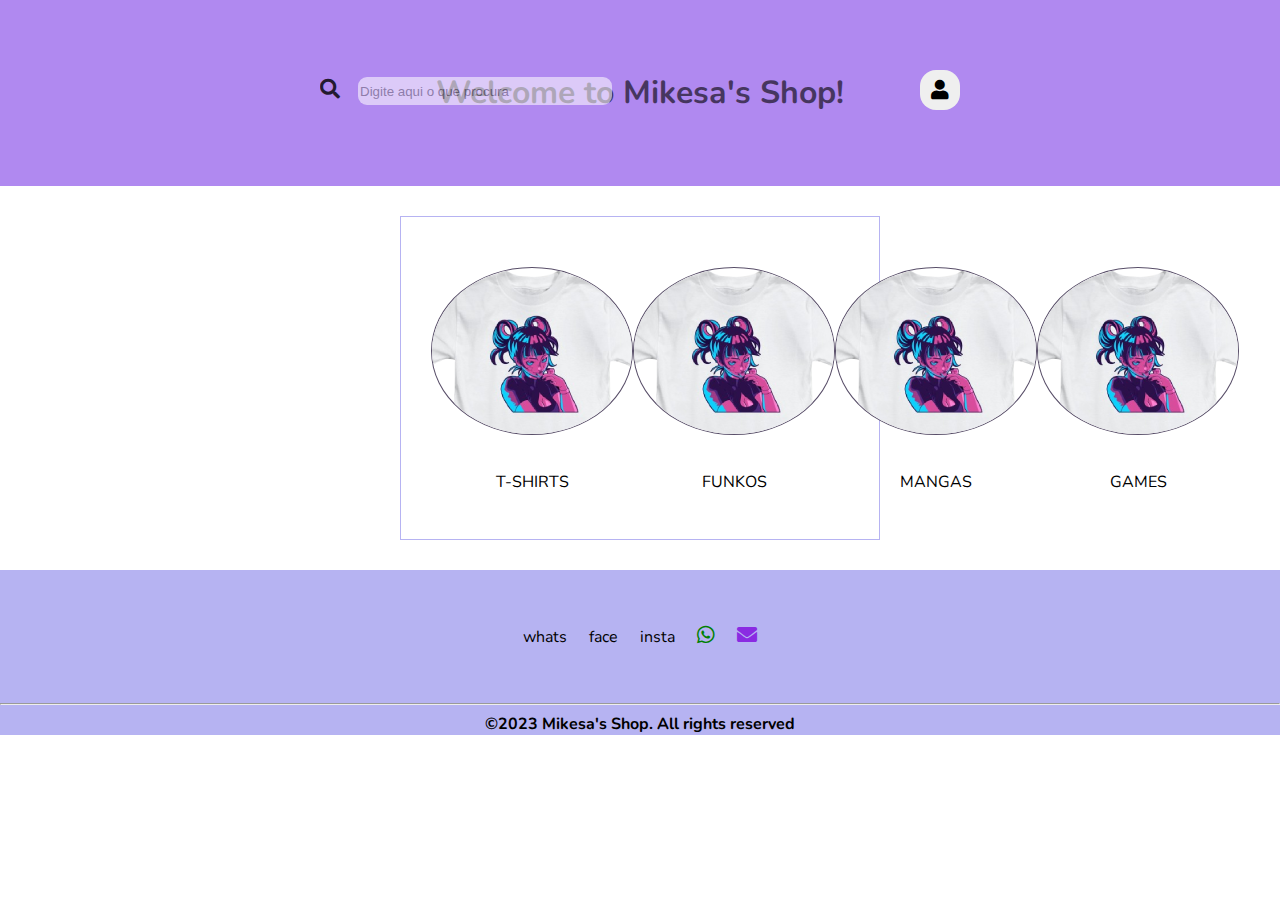
==== index.html @ 4768ae33 "pagina inicial" ====
<!DOCTYPE html>
<html lang="pt-BR">

<head>
    <meta charset="UTF-8">
    <meta name="viewport" content="width=device-width, initial-scale=1.0">
    <link rel="stylesheet" href="https://cdnjs.cloudflare.com/ajax/libs/font-awesome/5.15.4/css/all.min.css">
    <link href="https://fonts.googleapis.com/css2?family=Nunito" rel="stylesheet">
    <link rel="stylesheet" href="src/css/estilos.css">
    <title>Mikesa's Shop</title>
</head>

<body>
    <div class="header-top">
        <h1 class="titulo-loja">Welcome to Mikesa's Shop!</h1>
        <div id="btn-pesquisar">
            <i class="fas fa-search" style="font-size: 20px;"></i>
            <!-- <span class="campo-pesquisa">Digite aqui o que procura s2</span> -->
            <input type="text" id="campo-pesquisa" placeholder="Digite aqui o que procura">
        </div>
        <button id="btn-login"><i class="fas fa-user" style="font-size:20px"></button></i>
    </div>

    <div class="container-principal">
        <div class="container-cards">
            <div class="card">                
                <img src="src/images/t-shirt.png" class="thumbnail" alt="camisetas">
                <p class="titulo-produto">T-SHIRTS</p>
            </div>
            <div class="card">                
                <img src="src/images/t-shirt.png" class="thumbnail" alt="funkos">
                <p class="titulo-produto">FUNKOS</p>
            </div>
            <div class="card">                
                <img src="src/images/t-shirt.png" class="thumbnail" alt="mangas">
                <p class="titulo-produto">MANGAS</p>
            </div>
            <div class="card">                
                <img src="src/images/t-shirt.png" class="thumbnail" alt="games">
                <p class="titulo-produto">GAMES</p>
            </div>
        </div>
    </div>


    <footer id="footer">
        <div class="footer-info">
            <ul class="lista-info">
                <li class="info-redes">whats</li>
                <li class="info-redes">face</li>
                <li class="info-redes">insta</li>
                <li class="info-redes">
                    <a href="https://api.whatsapp.com/send?phone=5551998852381" target="_blank"
                        rel="noopener noreferrer">
                        <i class="fab fa-whatsapp" style="font-size: 20px; color: green;"></i>
                    </a>
                </li>
                <li class="info-redes">
                    <a href="mailto:moniquedbandas@gmail.com?cc=xxhereistandxx@hotmail.com">
                        <i class="fas fa-envelope" style="font-size: 20px; color: blueviolet"></i>
                    </a>
                </li>
            </ul>
        </div>
        <hr>
        <div class="footer-copyright">
            <b>&copy;2023 Mikesa's Shop. All rights reserved</b>
        </div>

    </footer>
</body>

</html>
---- src/css/estilos.css ----
body {
  background-color: rgb(255, 255, 255);
  font-family: "Nunito", sans-serif;
  margin: 0;
}

.header-top {
  background-color: #b089f0;
  padding: 50px;
  overflow: hidden;
}
#btn-pesquisar {
  position: absolute;
  left: 20rem;
  top: 77px;
  /* width: 300px; */
  /* height: 30px; */
  border: none;
  border-radius: 5px;
  opacity: 0.8;
}
#campo-pesquisa {
  opacity: 0.7;
  border-radius: 9px;
  border: none;
  height: 26px;
  width: 250px;
  margin-left: 14px;
}

#btn-login {
  position: absolute;
  right: 20rem;
  top: 70px;
  width: 40px;
  height: 40px;
  border: none;
  border-radius: 16px;
  cursor: pointer;
}

.titulo-loja {
  text-align: center;
  opacity: 0.6;
}

.container-principal {
  margin: 30px 400px; /*top, right, bottom, left*/
  padding: 30px;
  border: 1px solid;
  border-color: #b6b3f2;
}
.container-cards {
  display: flex;
  /* justify-content: center; */
  margin-top: 20px;
  justify-content: space-between;
}

.card {
  /* margin: 10px; */
  text-align: center;
  cursor: pointer;
}
.titulo-produto{
  margin-top: 30px;
}
img.thumbnail {
  /* display: block; */
  cursor: pointer;
  border: 0.1px solid;
  border-color: #594f69;
  border-radius: 50%;
}
.thumbnail:hover {
  transform: scale(1.4);
  border: 1px solid;
  border-color: #b089f0;
}
footer {
  background-color: #b6b3f2;
  overflow: hidden;
  text-align: center;
}

.footer-info {
  /* display: inline-block; */
  padding: 20px;
  margin: 10px 10px;
}

.lista-info {
  padding: 0;
}

.info-redes {
  display: inline-block;
  margin: 9px;
}
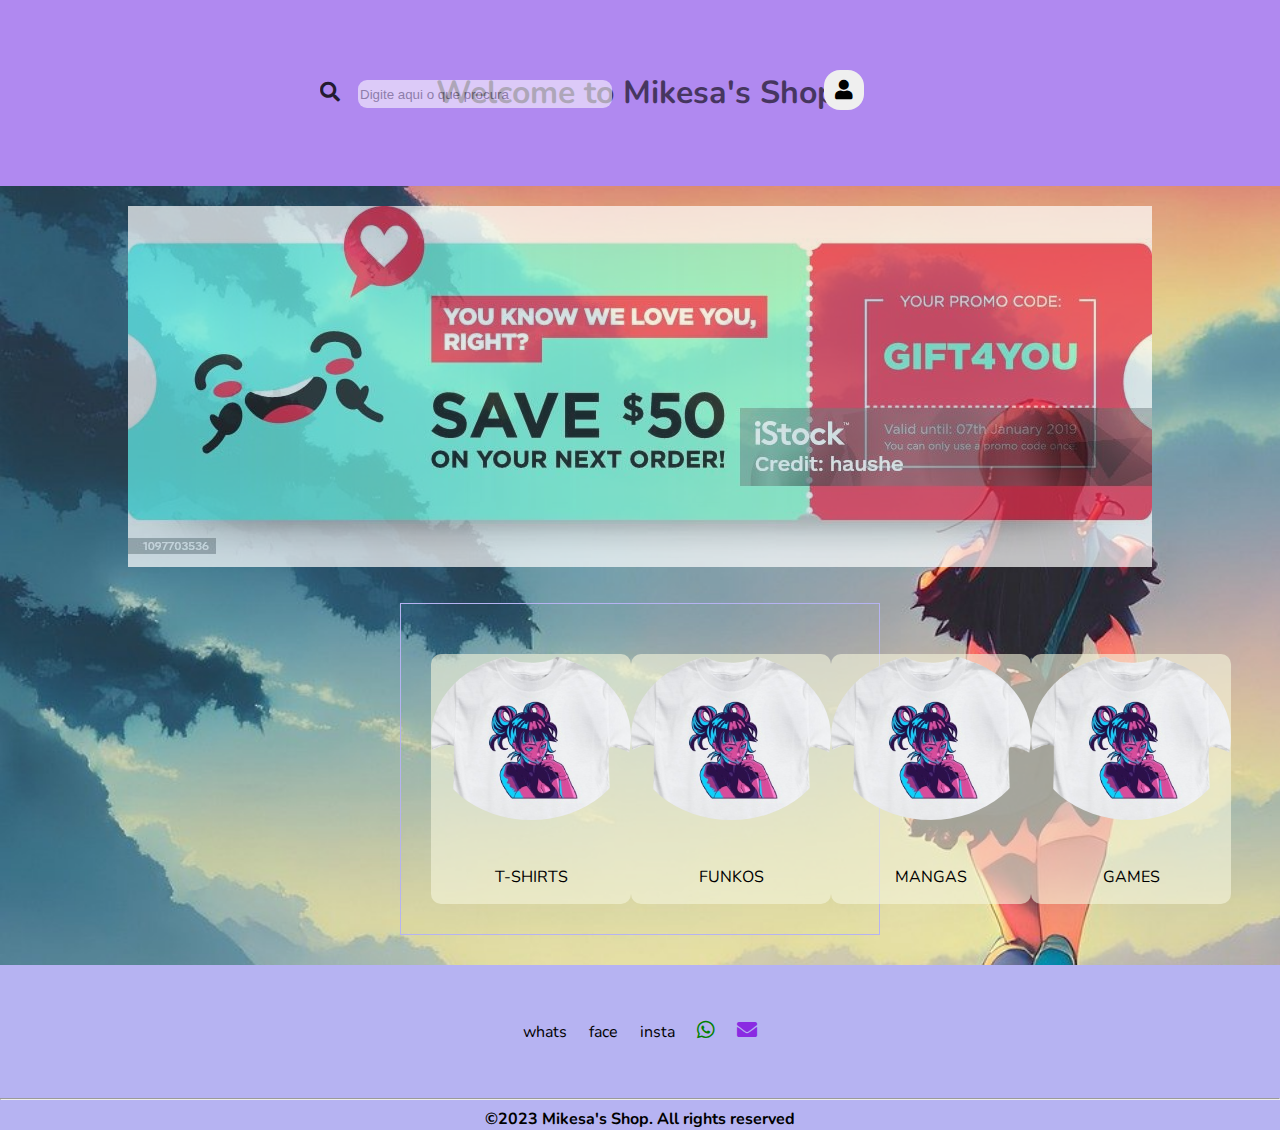
==== commit 79f848ed: "front page" ====
--- a/index.html
+++ b/index.html
@@ -20,24 +20,28 @@
         </div>
         <button id="btn-login"><i class="fas fa-user" style="font-size:20px"></button></i>
     </div>
-
-    <div class="container-principal">
-        <div class="container-cards">
-            <div class="card">                
-                <img src="src/images/t-shirt.png" class="thumbnail" alt="camisetas">
-                <p class="titulo-produto">T-SHIRTS</p>
-            </div>
-            <div class="card">                
-                <img src="src/images/t-shirt.png" class="thumbnail" alt="funkos">
-                <p class="titulo-produto">FUNKOS</p>
-            </div>
-            <div class="card">                
-                <img src="src/images/t-shirt.png" class="thumbnail" alt="mangas">
-                <p class="titulo-produto">MANGAS</p>
-            </div>
-            <div class="card">                
-                <img src="src/images/t-shirt.png" class="thumbnail" alt="games">
-                <p class="titulo-produto">GAMES</p>
+<div class="banner-adv">
+    <img src="src/images/bannerpromo.jpg" class="promo" alt="promocao">
+</div>
+    <div class="container-head">
+        <div class="container-principal">
+            <div class="container-cards">
+                <div class="card">
+                    <img src="src/images/t-shirt.png" class="thumbnail" alt="camisetas">
+                    <p class="titulo-produto">T-SHIRTS</p>
+                </div>
+                <div class="card">
+                    <img src="src/images/t-shirt.png" class="thumbnail" alt="funkos">
+                    <p class="titulo-produto">FUNKOS</p>
+                </div>
+                <div class="card">
+                    <img src="src/images/t-shirt.png" class="thumbnail" alt="mangas">
+                    <p class="titulo-produto">MANGAS</p>
+                </div>
+                <div class="card">
+                    <img src="src/images/t-shirt.png" class="thumbnail" alt="games">
+                    <p class="titulo-produto">GAMES</p>
+                </div>
             </div>
         </div>
     </div>
--- a/src/css/estilos.css
+++ b/src/css/estilos.css
@@ -2,6 +2,9 @@
   background-color: rgb(255, 255, 255);
   font-family: "Nunito", sans-serif;
   margin: 0;
+  background: url("../images/animebackground.jpg");
+  background-size: cover;
+  
 }
 
 .header-top {
@@ -12,7 +15,7 @@
 #btn-pesquisar {
   position: absolute;
   left: 20rem;
-  top: 77px;
+  top: 80px;
   /* width: 300px; */
   /* height: 30px; */
   border: none;
@@ -27,10 +30,9 @@
   width: 250px;
   margin-left: 14px;
 }
-
 #btn-login {
   position: absolute;
-  right: 20rem;
+  right: 26rem;
   top: 70px;
   width: 40px;
   height: 40px;
@@ -44,6 +46,16 @@
   opacity: 0.6;
 }
 
+.banner-adv{
+  text-align: center;
+  margin-top: 20px;
+}
+.promo{
+  opacity: 0.7;
+}
+.container-head{  
+  overflow: hidden;
+}
 .container-principal {
   margin: 30px 400px; /*top, right, bottom, left*/
   padding: 30px;
@@ -58,18 +70,20 @@
 }
 
 .card {
-  /* margin: 10px; */
+  /* margin: 0px; */
+  border: 1px solid;
+  border: none;
+  border-radius: 10px;
+  background-color: rgba(245, 245, 220, 0.603);
   text-align: center;
   cursor: pointer;
 }
 .titulo-produto{
-  margin-top: 30px;
+  margin-top: 40px;
 }
 img.thumbnail {
   /* display: block; */
   cursor: pointer;
-  border: 0.1px solid;
-  border-color: #594f69;
   border-radius: 50%;
 }
 .thumbnail:hover {
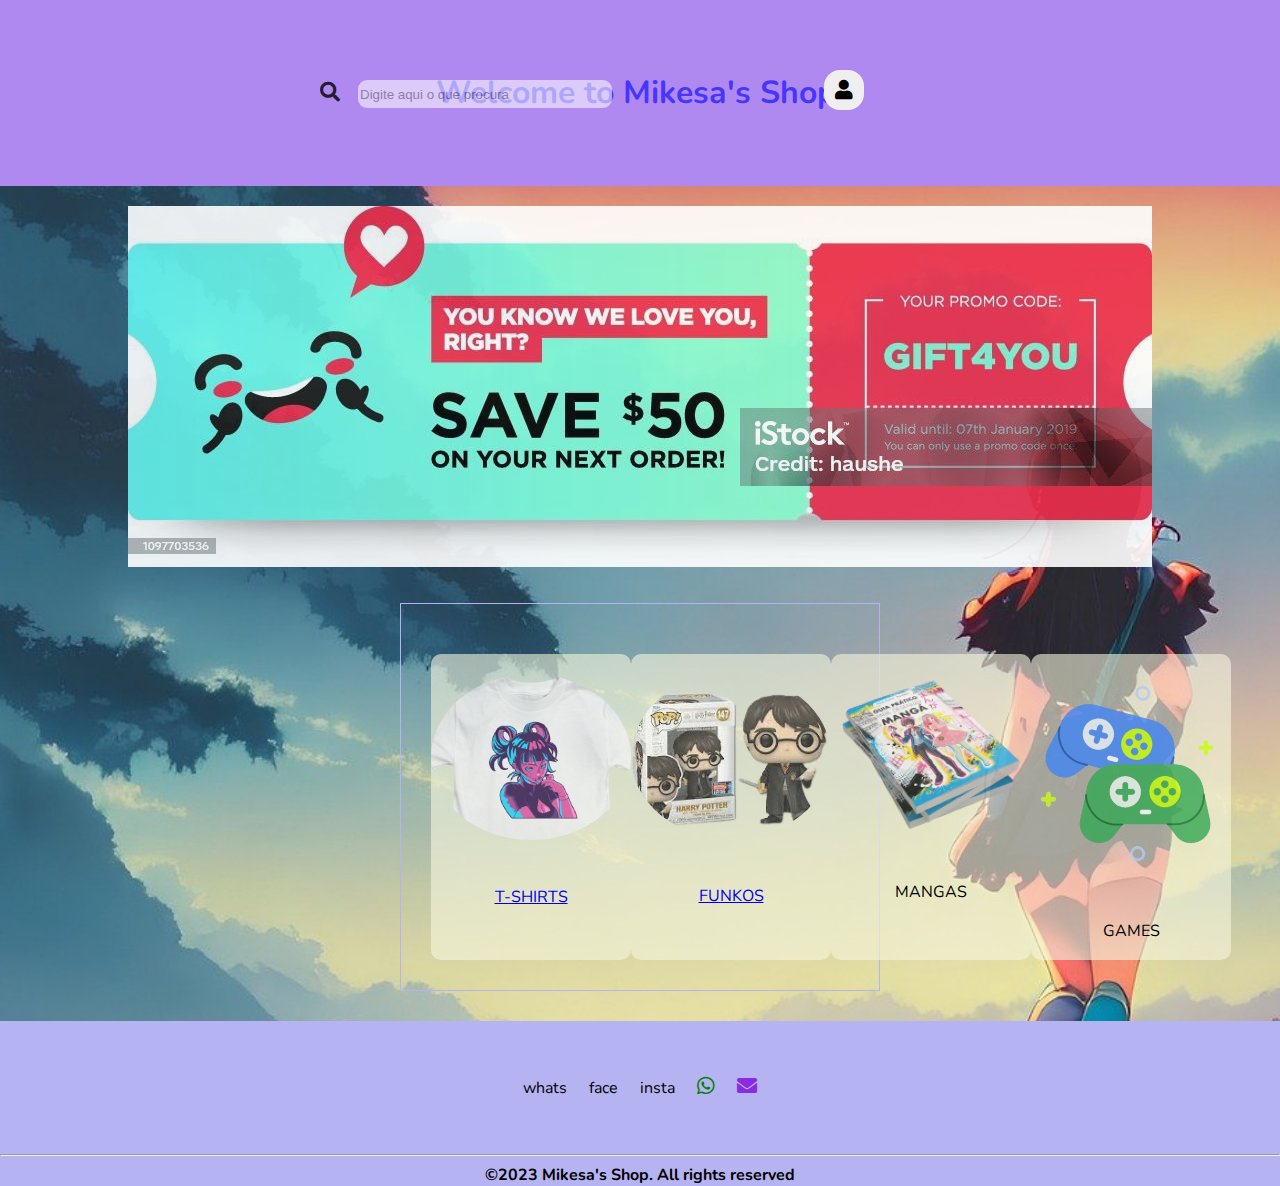
==== commit a907c100: "paginas de produtos" ====
--- a/index.html
+++ b/index.html
@@ -20,26 +20,30 @@
         </div>
         <button id="btn-login"><i class="fas fa-user" style="font-size:20px"></button></i>
     </div>
-<div class="banner-adv">
-    <img src="src/images/bannerpromo.jpg" class="promo" alt="promocao">
-</div>
+    <div class="banner-adv">
+        <img src="src/images/bannerpromo.jpg" class="promo" alt="promocao">
+    </div>
     <div class="container-head">
         <div class="container-principal">
             <div class="container-cards">
                 <div class="card">
-                    <img src="src/images/t-shirt.png" class="thumbnail" alt="camisetas">
-                    <p class="titulo-produto">T-SHIRTS</p>
+                    <a href="src/produtos/camisetas.html">
+                        <img src="src/images/t-shirt.png" class="thumbnail" alt="camisetas">
+                        <p class="titulo-produto">T-SHIRTS</p>
+                    </a>
                 </div>
                 <div class="card">
-                    <img src="src/images/t-shirt.png" class="thumbnail" alt="funkos">
+                    <a href="src/produtos/funkos.html">
+                    <img src="src/images/hpfunko.png" class="thumbnail" alt="funkos">
                     <p class="titulo-produto">FUNKOS</p>
+                </a>
                 </div>
                 <div class="card">
-                    <img src="src/images/t-shirt.png" class="thumbnail" alt="mangas">
+                    <img src="src/images/manga2.png" class="thumbnail" alt="mangas">
                     <p class="titulo-produto">MANGAS</p>
                 </div>
                 <div class="card">
-                    <img src="src/images/t-shirt.png" class="thumbnail" alt="games">
+                    <img src="src/images/games.png" class="thumbnail" alt="games">
                     <p class="titulo-produto">GAMES</p>
                 </div>
             </div>
--- a/src/css/estilos.css
+++ b/src/css/estilos.css
@@ -16,8 +16,6 @@
   position: absolute;
   left: 20rem;
   top: 80px;
-  /* width: 300px; */
-  /* height: 30px; */
   border: none;
   border-radius: 5px;
   opacity: 0.8;
@@ -44,6 +42,8 @@
 .titulo-loja {
   text-align: center;
   opacity: 0.6;
+  text-shadow: yellow;
+  color: blue;
 }
 
 .banner-adv{
@@ -51,7 +51,7 @@
   margin-top: 20px;
 }
 .promo{
-  opacity: 0.7;
+  opacity: 0.9;
 }
 .container-head{  
   overflow: hidden;
@@ -73,6 +73,8 @@
   /* margin: 0px; */
   border: 1px solid;
   border: none;
+  width: 215px;
+  height: 306px;
   border-radius: 10px;
   background-color: rgba(245, 245, 220, 0.603);
   text-align: center;
@@ -82,14 +84,14 @@
   margin-top: 40px;
 }
 img.thumbnail {
-  /* display: block; */
+  margin-top: 20px;
   cursor: pointer;
+  opacity: 0.8;
   border-radius: 50%;
 }
 .thumbnail:hover {
-  transform: scale(1.4);
-  border: 1px solid;
-  border-color: #b089f0;
+  transform: scale(1.2);
+  opacity: 1;
 }
 footer {
   background-color: #b6b3f2;
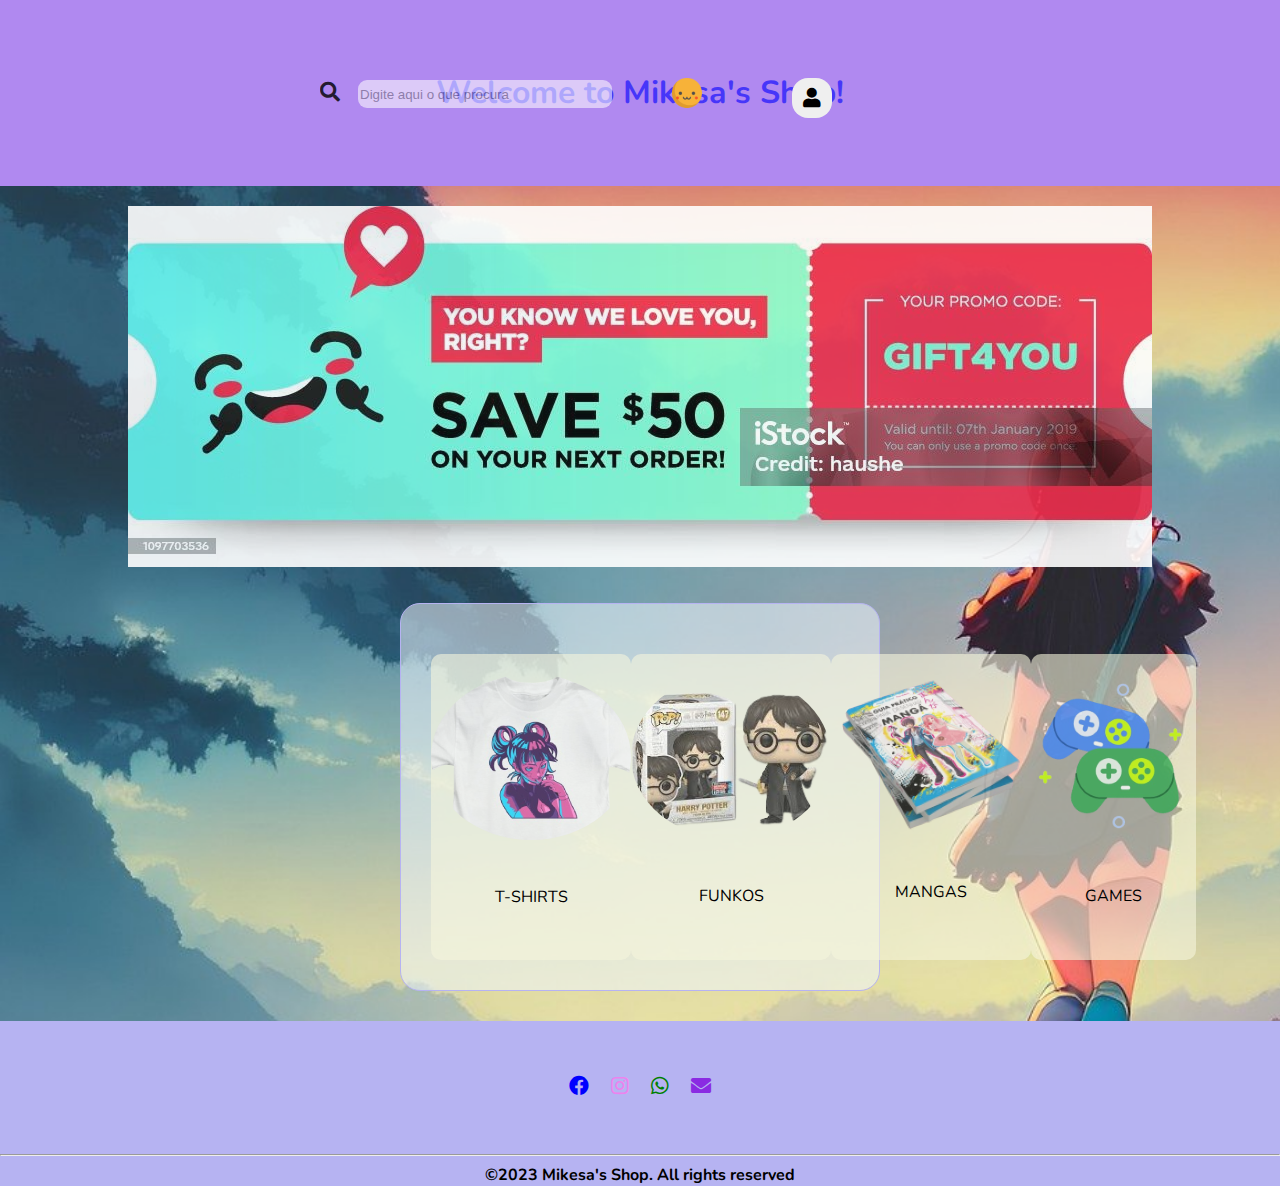
==== commit f1265f9c: "hrefs|" ====
--- a/index.html
+++ b/index.html
@@ -12,6 +12,9 @@
 
 <body>
     <div class="header-top">
+        <a href="index.html">
+            <div class="logo-loja"></div>
+        </a>
         <h1 class="titulo-loja">Welcome to Mikesa's Shop!</h1>
         <div id="btn-pesquisar">
             <i class="fas fa-search" style="font-size: 20px;"></i>
@@ -27,24 +30,28 @@
         <div class="container-principal">
             <div class="container-cards">
                 <div class="card">
-                    <a href="src/produtos/camisetas.html">
+                    <a class="link-paginicial" href="src/produtos/camisetas.html">
                         <img src="src/images/t-shirt.png" class="thumbnail" alt="camisetas">
                         <p class="titulo-produto">T-SHIRTS</p>
                     </a>
                 </div>
                 <div class="card">
-                    <a href="src/produtos/funkos.html">
-                    <img src="src/images/hpfunko.png" class="thumbnail" alt="funkos">
-                    <p class="titulo-produto">FUNKOS</p>
-                </a>
+                    <a class="link-paginicial" href="src/produtos/funkos.html">
+                        <img src="src/images/hpfunko.png" class="thumbnail" alt="funkos">
+                        <p class="titulo-produto">FUNKOS</p>
+                    </a>
                 </div>
                 <div class="card">
-                    <img src="src/images/manga2.png" class="thumbnail" alt="mangas">
-                    <p class="titulo-produto">MANGAS</p>
+                    <a class="link-paginicial" href="src/produtos/mangas.html">
+                        <img src="src/images/manga2.png" class="thumbnail" alt="mangas">
+                        <p class="titulo-produto">MANGAS</p>
+                    </a>
                 </div>
                 <div class="card">
-                    <img src="src/images/games.png" class="thumbnail" alt="games">
-                    <p class="titulo-produto">GAMES</p>
+                    <a class="link-paginicial" href="src/produtos/jogos.html">
+                        <img src="src/images/games.png" class="thumbnail" alt="games">
+                        <p class="titulo-produto">GAMES</p>
+                    </a>
                 </div>
             </div>
         </div>
@@ -54,9 +61,16 @@
     <footer id="footer">
         <div class="footer-info">
             <ul class="lista-info">
-                <li class="info-redes">whats</li>
-                <li class="info-redes">face</li>
-                <li class="info-redes">insta</li>
+                <li class="info-redes">
+                    <a href="https:/www.facebook.com/monique.bandas/">
+                        <i class="fab fa-facebook" style="font-size: 20px; color: blue;"></i>
+                    </a>
+                </li>
+                <li class="info-redes">
+                    <a href="https:/www.instagram.com/moniquebandas/">
+                        <i class="fab fa-instagram" style="font-size: 20px; color: violet;"></i>
+                    </a>
+                </li>
                 <li class="info-redes">
                     <a href="https://api.whatsapp.com/send?phone=5551998852381" target="_blank"
                         rel="noopener noreferrer">
--- a/src/css/estilos.css
+++ b/src/css/estilos.css
@@ -4,9 +4,17 @@
   margin: 0;
   background: url("../images/animebackground.jpg");
   background-size: cover;
-  
 }
-
+.logo-loja {
+  position: absolute;
+  top: 78px;
+  left: 42rem;
+  width: 30px;
+  height: 30px;
+  background: url("../images/fofa.png") top left;
+  background-size: cover;
+  z-index: 1000;
+}
 .header-top {
   background-color: #b089f0;
   padding: 50px;
@@ -30,8 +38,8 @@
 }
 #btn-login {
   position: absolute;
-  right: 26rem;
-  top: 70px;
+  right: 28rem;
+  top: 78px;
   width: 40px;
   height: 40px;
   border: none;
@@ -46,14 +54,14 @@
   color: blue;
 }
 
-.banner-adv{
+.banner-adv {
   text-align: center;
   margin-top: 20px;
 }
-.promo{
+.promo {
   opacity: 0.9;
 }
-.container-head{  
+.container-head {
   overflow: hidden;
 }
 .container-principal {
@@ -61,6 +69,8 @@
   padding: 30px;
   border: 1px solid;
   border-color: #b6b3f2;
+  border-radius: 20px;
+  background-color: rgba(240, 248, 255, 0.541);
 }
 .container-cards {
   display: flex;
@@ -80,8 +90,16 @@
   text-align: center;
   cursor: pointer;
 }
-.titulo-produto{
+.titulo-produto {
   margin-top: 40px;
+}
+.link-paginicial:link,
+.link-paginicial:visited {
+  color: black;
+  text-decoration: none;
+}
+.link-paginicial:hover {
+  text-decoration: underline;
 }
 img.thumbnail {
   margin-top: 20px;
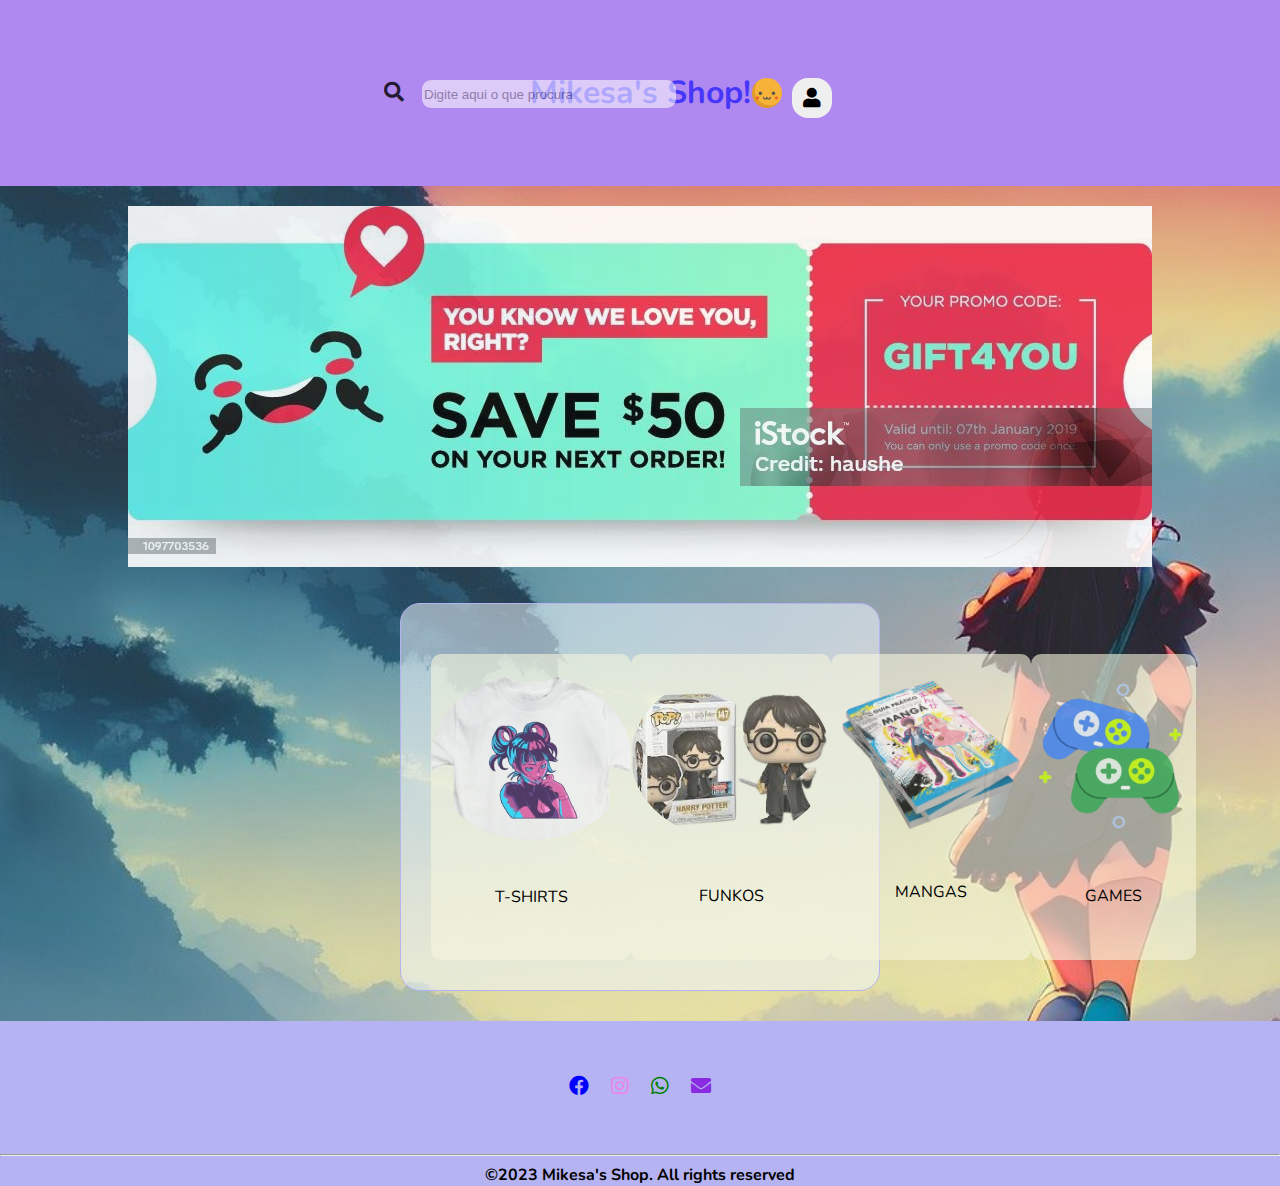
==== commit 042a0129: "footer always bottom done" ====
--- a/index.html
+++ b/index.html
@@ -6,6 +6,7 @@
     <meta name="viewport" content="width=device-width, initial-scale=1.0">
     <link rel="stylesheet" href="https://cdnjs.cloudflare.com/ajax/libs/font-awesome/5.15.4/css/all.min.css">
     <link href="https://fonts.googleapis.com/css2?family=Nunito" rel="stylesheet">
+    <script src="https://code.jquery.com/jquery-3.6.4.min.js"></script>
     <link rel="stylesheet" href="src/css/estilos.css">
     <title>Mikesa's Shop</title>
 </head>
@@ -15,13 +16,14 @@
         <a href="index.html">
             <div class="logo-loja"></div>
         </a>
-        <h1 class="titulo-loja">Welcome to Mikesa's Shop!</h1>
+        <h1 class="titulo-loja">Mikesa's Shop!</h1>
         <div id="btn-pesquisar">
             <i class="fas fa-search" style="font-size: 20px;"></i>
-            <!-- <span class="campo-pesquisa">Digite aqui o que procura s2</span> -->
             <input type="text" id="campo-pesquisa" placeholder="Digite aqui o que procura">
         </div>
-        <button id="btn-login"><i class="fas fa-user" style="font-size:20px"></button></i>
+        <button id="btn-login">
+            <i class="fas fa-user" style="font-size:20px">
+        </button></i>
     </div>
     <div class="banner-adv">
         <img src="src/images/bannerpromo.jpg" class="promo" alt="promocao">
@@ -57,17 +59,17 @@
         </div>
     </div>
 
-
+    <div id="js-heightControl" style="height: 0;">&nbsp;</div>
     <footer id="footer">
         <div class="footer-info">
             <ul class="lista-info">
                 <li class="info-redes">
-                    <a href="https:/www.facebook.com/monique.bandas/">
+                    <a href="https:/www.facebook.com/monique.bandas/" target="_blank">
                         <i class="fab fa-facebook" style="font-size: 20px; color: blue;"></i>
                     </a>
                 </li>
                 <li class="info-redes">
-                    <a href="https:/www.instagram.com/moniquebandas/">
+                    <a href="https:/www.instagram.com/moniquebandas/" target="_blank">
                         <i class="fab fa-instagram" style="font-size: 20px; color: violet;"></i>
                     </a>
                 </li>
@@ -88,8 +90,8 @@
         <div class="footer-copyright">
             <b>&copy;2023 Mikesa's Shop. All rights reserved</b>
         </div>
-
     </footer>
+    <script src="/src/js/script.js"></script>
 </body>
 
 </html>--- a/src/css/estilos.css
+++ b/src/css/estilos.css
@@ -8,7 +8,7 @@
 .logo-loja {
   position: absolute;
   top: 78px;
-  left: 42rem;
+  left: 47rem;
   width: 30px;
   height: 30px;
   background: url("../images/fofa.png") top left;
@@ -22,7 +22,7 @@
 }
 #btn-pesquisar {
   position: absolute;
-  left: 20rem;
+  left: 24rem;
   top: 80px;
   border: none;
   border-radius: 5px;
